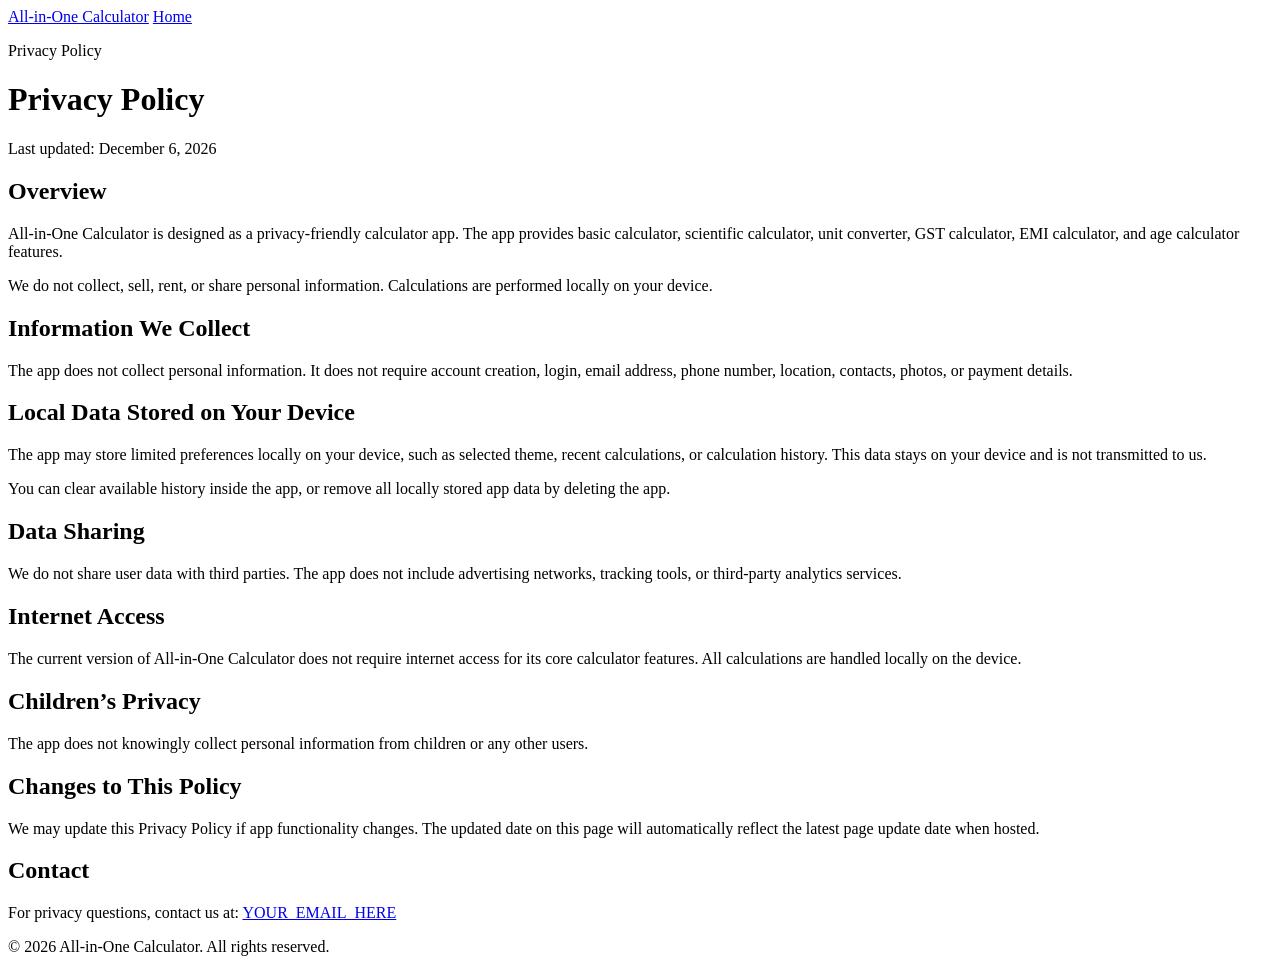
==== privacy.html @ c44da418 "Create privacy.html Privacy" ====
<!DOCTYPE html>
<html lang="en">
<head>
  <meta charset="UTF-8" />
  <meta name="viewport" content="width=device-width, initial-scale=1.0" />
  <meta name="description" content="Privacy Policy for All-in-One Calculator iOS app." />
  <title>Privacy Policy | All-in-One Calculator</title>
  <link rel="stylesheet" href="./styles.css" />
</head>
<body>
  <header class="policy-header">
    <nav class="nav">
      <a href="./index.html" class="brand">All-in-One Calculator</a>
      <a href="./index.html" class="nav-link">Home</a>
    </nav>

    <div class="policy-title">
      <p class="eyebrow">Privacy Policy</p>
      <h1>Privacy Policy</h1>
      <p>Last updated: <span id="last-updated"></span></p>
    </div>
  </header>

  <main class="policy-container">
    <section class="policy-card">
      <h2>Overview</h2>
      <p>
        All-in-One Calculator is designed as a privacy-friendly calculator app. The app provides
        basic calculator, scientific calculator, unit converter, GST calculator, EMI calculator,
        and age calculator features.
      </p>
      <p>
        We do not collect, sell, rent, or share personal information. Calculations are performed locally on your device.
      </p>
    </section>

    <section class="policy-card">
      <h2>Information We Collect</h2>
      <p>
        The app does not collect personal information. It does not require account creation, login,
        email address, phone number, location, contacts, photos, or payment details.
      </p>
    </section>

    <section class="policy-card">
      <h2>Local Data Stored on Your Device</h2>
      <p>
        The app may store limited preferences locally on your device, such as selected theme,
        recent calculations, or calculation history. This data stays on your device and is not transmitted to us.
      </p>
      <p>
        You can clear available history inside the app, or remove all locally stored app data by deleting the app.
      </p>
    </section>

    <section class="policy-card">
      <h2>Data Sharing</h2>
      <p>
        We do not share user data with third parties. The app does not include advertising networks,
        tracking tools, or third-party analytics services.
      </p>
    </section>

    <section class="policy-card">
      <h2>Internet Access</h2>
      <p>
        The current version of All-in-One Calculator does not require internet access for its core calculator features.
        All calculations are handled locally on the device.
      </p>
    </section>

    <section class="policy-card">
      <h2>Children’s Privacy</h2>
      <p>
        The app does not knowingly collect personal information from children or any other users.
      </p>
    </section>

    <section class="policy-card">
      <h2>Changes to This Policy</h2>
      <p>
        We may update this Privacy Policy if app functionality changes. The updated date on this page
        will automatically reflect the latest page update date when hosted.
      </p>
    </section>

    <section class="policy-card">
      <h2>Contact</h2>
      <p>
        For privacy questions, contact us at:
        <a href="mailto:YOUR_EMAIL_HERE">YOUR_EMAIL_HERE</a>
      </p>
    </section>
  </main>

  <footer class="footer">
    <p>© <span id="year"></span> All-in-One Calculator. All rights reserved.</p>
  </footer>

  <script>
    const formatDate = (date) => {
      return new Intl.DateTimeFormat("en-US", {
        year: "numeric",
        month: "long",
        day: "numeric"
      }).format(date);
    };

    document.getElementById("last-updated").textContent = formatDate(new Date(document.lastModified));
    document.getElementById("year").textContent = new Date().getFullYear();
  </script>
</body>
</html>
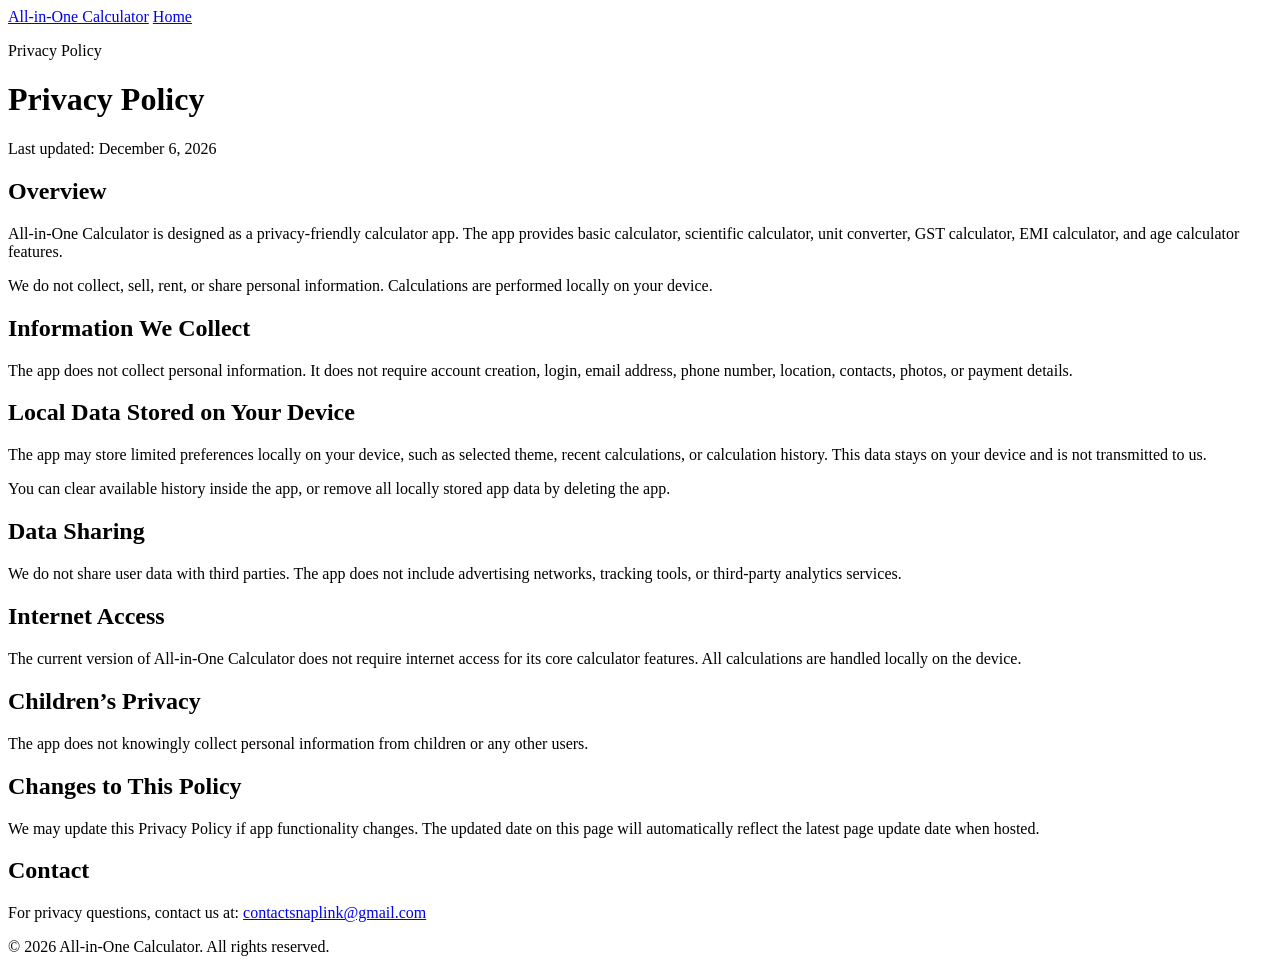
==== commit 7bff28a2: "Update privacy.html updated email." ====
--- a/privacy.html
+++ b/privacy.html
@@ -88,7 +88,7 @@
       <h2>Contact</h2>
       <p>
         For privacy questions, contact us at:
-        <a href="mailto:YOUR_EMAIL_HERE">YOUR_EMAIL_HERE</a>
+        <a href="mailto:contactsnaplink@gmail.com">contactsnaplink@gmail.com</a>
       </p>
     </section>
   </main>
